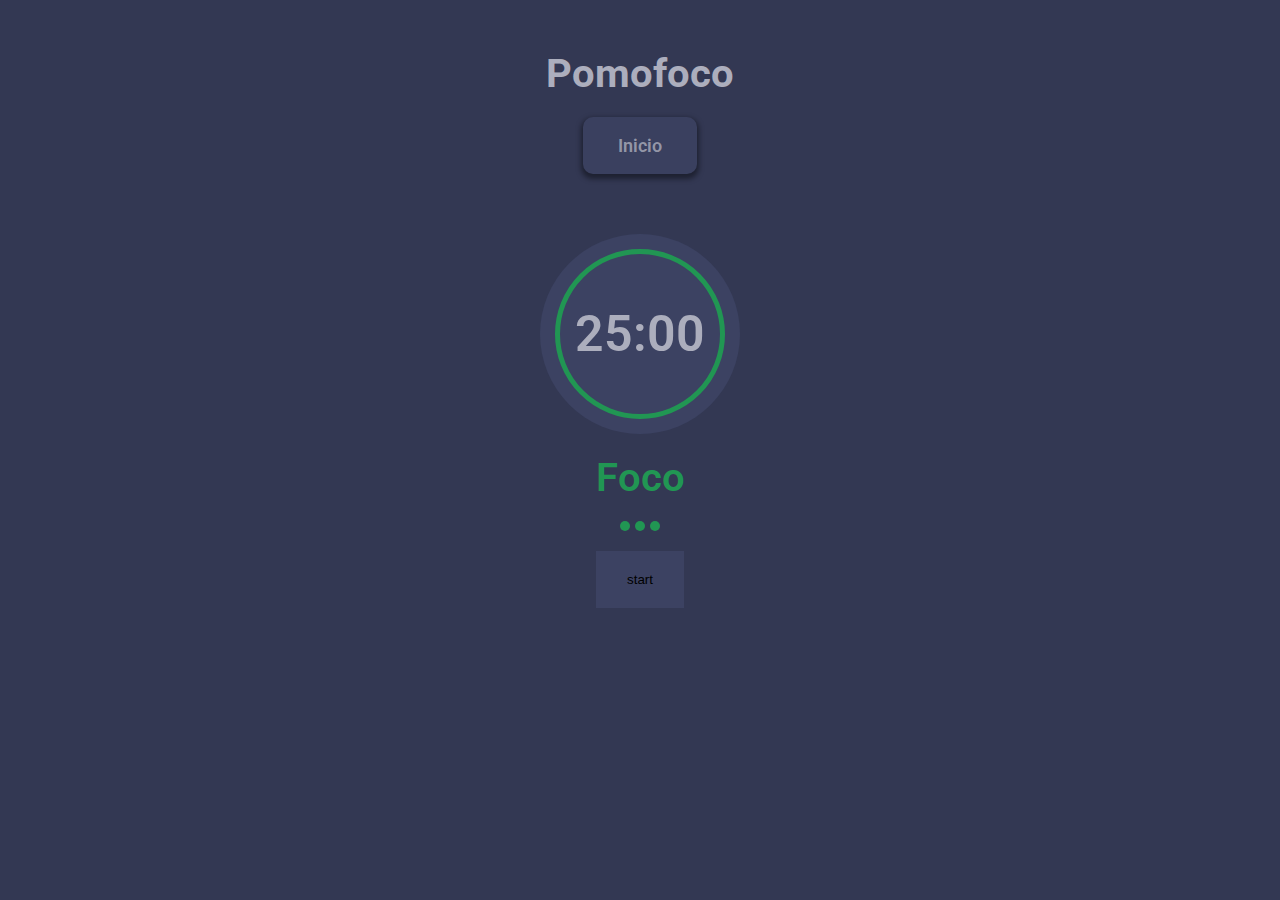
==== pomodoro.html @ 69a019d3 "feat: criado funções e estilização para atribuir, contar e manipular sessões do pomodoro" ====
<!DOCTYPE html>
<html lang="pt-BR">
  <head>
    <meta charset="UTF-8" />
    <meta http-equiv="X-UA-Compatible" content="IE=edge" />
    <meta name="viewport" content="width=device-width, initial-scale=1.0" />
    <title>Pomodoro Web - Melhore seu foco!</title>
    <link rel="stylesheet" href="./css/style.css" />
    <link rel="stylesheet" href="./css/pomodoro.css" />
  </head>
  <body>
    <nav>
      <div class="wrapper">
        <header>
          <h1>Pomofoco</h1>
          <ul>
            <li><a href="./index.html">Inicio</a></li>
          </ul>
        </header>
      </div>
    </nav>
    <section id="pomo">
      <div class="wrapper">
        <div class="pomocontent">
          <div class="mostrador">
            <div class="mostrador-content">
              <span id="mostrador_time">25:00</span>
            </div>
          </div>
          <h2 id="titulo_mostrador" class=""></h2>
          <div id="sessoes_pomo" class="sessoes"></div>
          <button id="btn_acao" class="btn-acao">start</button>
        </div>
      </div>
    </section>
    <script src="./js/pomodoro.js"></script>
  </body>
</html>
---- css/style.css ----
@import url('https://fonts.googleapis.com/css2?family=Roboto&display=swap');

* {
  padding: 0;
  margin: 0;
  box-sizing: border-box;
}

:root {
  font-size: 62.5%;
  --primary-color: #333853;
  --secondary-color: #3c4262;
  --text-color: #acaebd;
  --green-color: #219653;
  --yellow-color: #f2c94c;
  --font-fam-rob: 'Roboto', sans-serif;
}

html,
body {
  width: 100%;
  height: 100%;
}

body {
  font-size: 1.6rem;
  background-color: var(--primary-color);
  font-family: var(--font-fam-rob);

  overflow: overlay;
}

.wrapper {
  width: min(50rem, 100%);
  margin-left: auto;
  margin-right: auto;

  padding-inline: 2.4rem;
}

nav {
  padding-block: 5rem;
  display: flex;
}

header {
  width: 100%;
  display: flex;
  flex-direction: column;
  align-items: center;
  justify-content: center;
  gap: 1rem;
}

nav h1 {
  font-size: 4rem;
  text-align: center;
  /* filter: brightness(2); */

  color: var(--text-color);
}
---- css/pomodoro.css ----
header ul {
  list-style: none;
  padding-block: 1rem;
}

header ul li {
  border-radius: 10px;
  background-color: var(--secondary-color);

  -webkit-box-shadow: 0px 3px 5px 2px rgba(0, 0, 0, 0.8);
  box-shadow: 0px 3px 5px 2px rgba(0, 0, 0, 0.5);

  opacity: 0.8;
}

header ul li a {
  padding-block: 1.8rem;
  padding-inline: 3.5rem;
  display: block;

  font-size: 1.8rem;
  font-weight: 600;
  text-decoration: none;
  color: var(--text-color);
}

#pomo .pomocontent {
  display: flex;
  flex-direction: column;
  gap: 1rem;
  align-items: center;
  justify-content: center;
}

#pomo .mostrador {
  width: 20rem;
  height: 20rem;
  display: flex;
  align-items: center;
  justify-content: center;
  background-color: var(--secondary-color);

  border-radius: 50%;
  border: 1px solid transparent;
}

#pomo .mostrador .mostrador-content {
  width: 17rem;
  height: 17rem;

  display: flex;
  align-items: center;
  justify-content: center;

  background-color: var(--secondary-color);
  border: 0.5rem solid var(--secondary-color);
  border-radius: 50%;

  transition: border 0.5s;
}

#pomo .mostrador .mostrador-content span {
  font-size: 5rem;
  font-weight: 600;
  color: var(--text-color);
}

#pomo .mostrador .mostrador-content.mostrador-color-green {
  border: 0.5rem solid var(--green-color);
}
#pomo .mostrador .mostrador-content.mostrador-color-yellow {
  border: 0.5rem solid var(--yellow-color);
}

#pomo .pomocontent h2 {
  padding-top: 1rem;
  font-size: 4rem;
  font-weight: 600;
  color: var(--secondary-color);
}

#pomo .pomocontent h2.focoactive {
  color: var(--green-color);
}
#pomo .pomocontent h2.pausaactive {
  color: var(--yellow-color);
}

#pomo .sessoes {
  padding-block: 1rem;
  display: flex;
  flex-direction: row;
  justify-content: center;
  align-items: center;
  gap: 0.5rem;
}
#pomo .sessoes span {
  width: 1rem;
  height: 1rem;
  background-color: var(--secondary-color);
  border: 1px solid transparent;
  border-radius: 50%;
}

#pomo .sessoes span.activefoco {
  background-color: var(--green-color);
}
#pomo .sessoes span.activepausa {
  background-color: var(--yellow-color);
}

#pomo .btn-acao {
  padding-block: 2rem;
  padding-inline: 3rem;
  background-color: var(--secondary-color);
  border: 1px solid transparent;
}
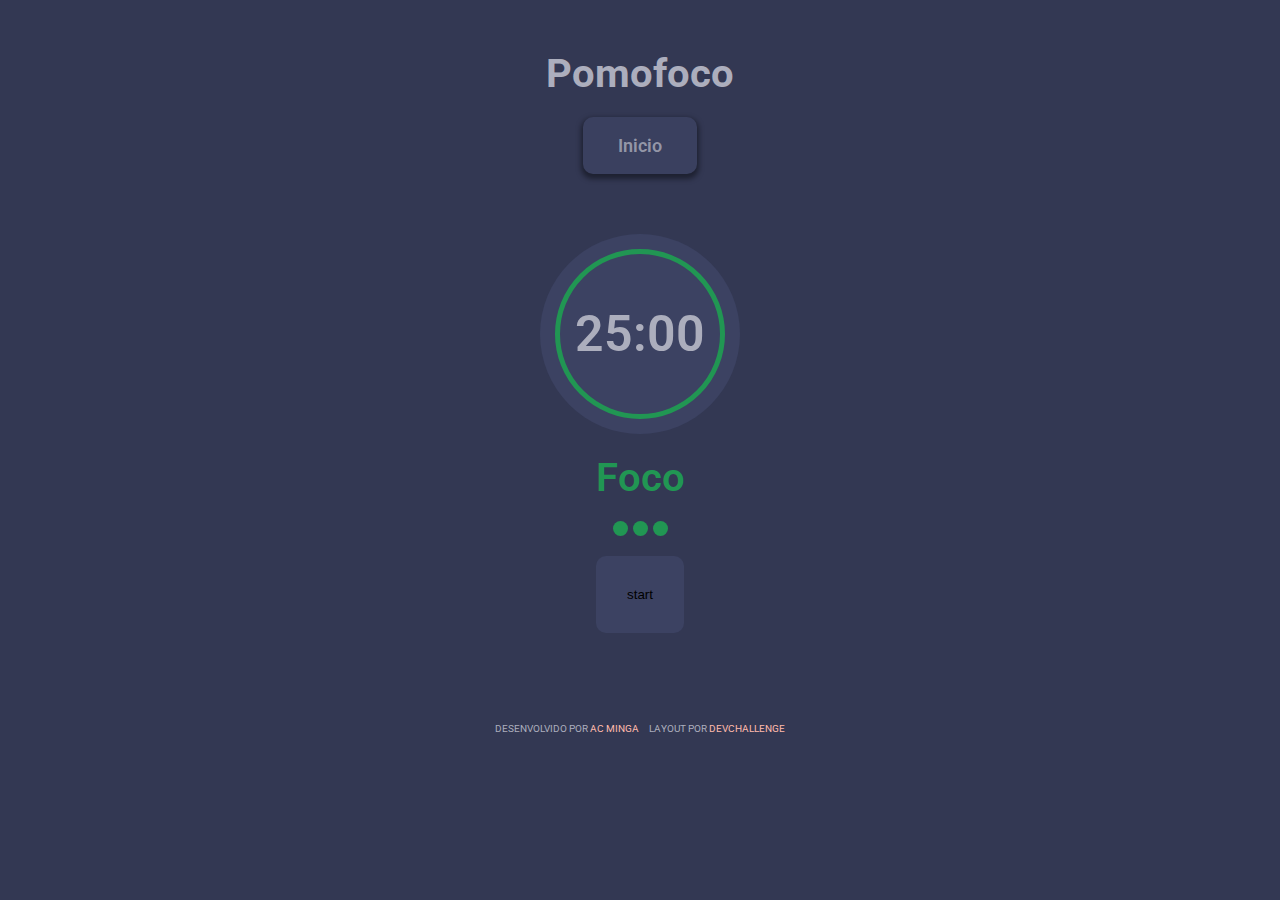
==== commit 43db8984: "style: criado footer e estilizado" ====
--- a/pomodoro.html
+++ b/pomodoro.html
@@ -33,6 +33,24 @@
         </div>
       </div>
     </section>
+    <footer>
+      <div class="wrapper">
+        <div class="content">
+          <p>
+            Desenvolvido por
+            <a target="_blank" href="https://github.com/carlosaant">Ac Minga</a>
+          </p>
+          <p>
+            Layout por
+            <a
+              target="_blank"
+              href="https://www.devchallenge.com.br/challenges/5efaa4faa9fcd44066b1b923/details"
+              >Devchallenge</a
+            >
+          </p>
+        </div>
+      </div>
+    </footer>
     <script src="./js/pomodoro.js"></script>
   </body>
 </html>
--- a/css/style.css
+++ b/css/style.css
@@ -10,6 +10,7 @@
   font-size: 62.5%;
   --primary-color: #333853;
   --secondary-color: #3c4262;
+  --link-color: #ffbbac;
   --text-color: #acaebd;
   --green-color: #219653;
   --yellow-color: #f2c94c;
@@ -59,3 +60,26 @@
 
   color: var(--text-color);
 }
+
+footer {
+  padding-top: 1rem;
+}
+
+footer .content {
+  padding-block: 3rem;
+  display: flex;
+  align-content: center;
+  justify-content: center;
+  gap: 1rem;
+}
+
+footer .content p {
+  text-transform: uppercase;
+  font-size: 1rem;
+  color: var(--text-color);
+}
+
+footer .content a {
+  text-decoration: none;
+  color: var(--link-color);
+}
--- a/css/pomodoro.css
+++ b/css/pomodoro.css
@@ -30,6 +30,7 @@
   gap: 1rem;
   align-items: center;
   justify-content: center;
+  padding-bottom: 5rem;
 }
 
 #pomo .mostrador {
@@ -95,8 +96,8 @@
   gap: 0.5rem;
 }
 #pomo .sessoes span {
-  width: 1rem;
-  height: 1rem;
+  width: 1.5rem;
+  height: 1.5rem;
   background-color: var(--secondary-color);
   border: 1px solid transparent;
   border-radius: 50%;
@@ -110,8 +111,13 @@
 }
 
 #pomo .btn-acao {
-  padding-block: 2rem;
+  padding-block: 3rem;
   padding-inline: 3rem;
   background-color: var(--secondary-color);
   border: 1px solid transparent;
+  border-radius: 10px;
 }
+
+#pomo .btn-acao:hover {
+  background-color: antiquewhite;
+}
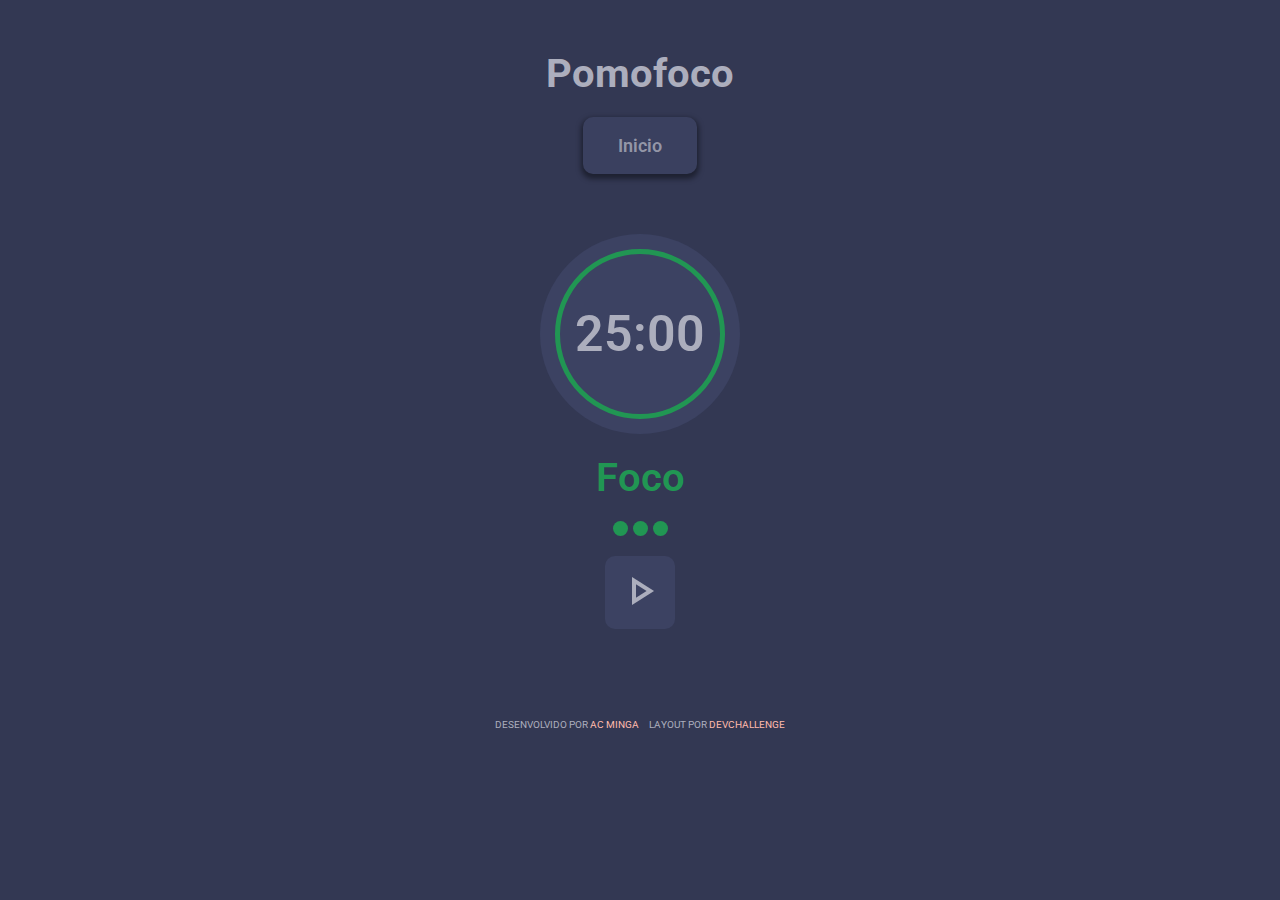
==== commit 8a00f2cb: "feat/style: adicionado imagens botao acao, criado funçao js para alterar" ====
--- a/pomodoro.html
+++ b/pomodoro.html
@@ -29,7 +29,9 @@
           </div>
           <h2 id="titulo_mostrador" class=""></h2>
           <div id="sessoes_pomo" class="sessoes"></div>
-          <button id="btn_acao" class="btn-acao">start</button>
+          <button id="btn_acao" class="btn-acao">
+            <img src="./assets/play-media.png" alt="Botão de Ação" />
+          </button>
         </div>
       </div>
     </section>
--- a/css/pomodoro.css
+++ b/css/pomodoro.css
@@ -111,13 +111,20 @@
 }
 
 #pomo .btn-acao {
-  padding-block: 3rem;
-  padding-inline: 3rem;
+  padding-block: 1rem;
+  padding-inline: 1rem;
   background-color: var(--secondary-color);
   border: 1px solid transparent;
   border-radius: 10px;
+
+  transition: all 0.3s;
 }
 
 #pomo .btn-acao:hover {
-  background-color: antiquewhite;
+  transform: scale(1.1);
 }
+
+#pomo .btn-acao img {
+  width: 100%;
+  /* transform: scale(2); */
+}
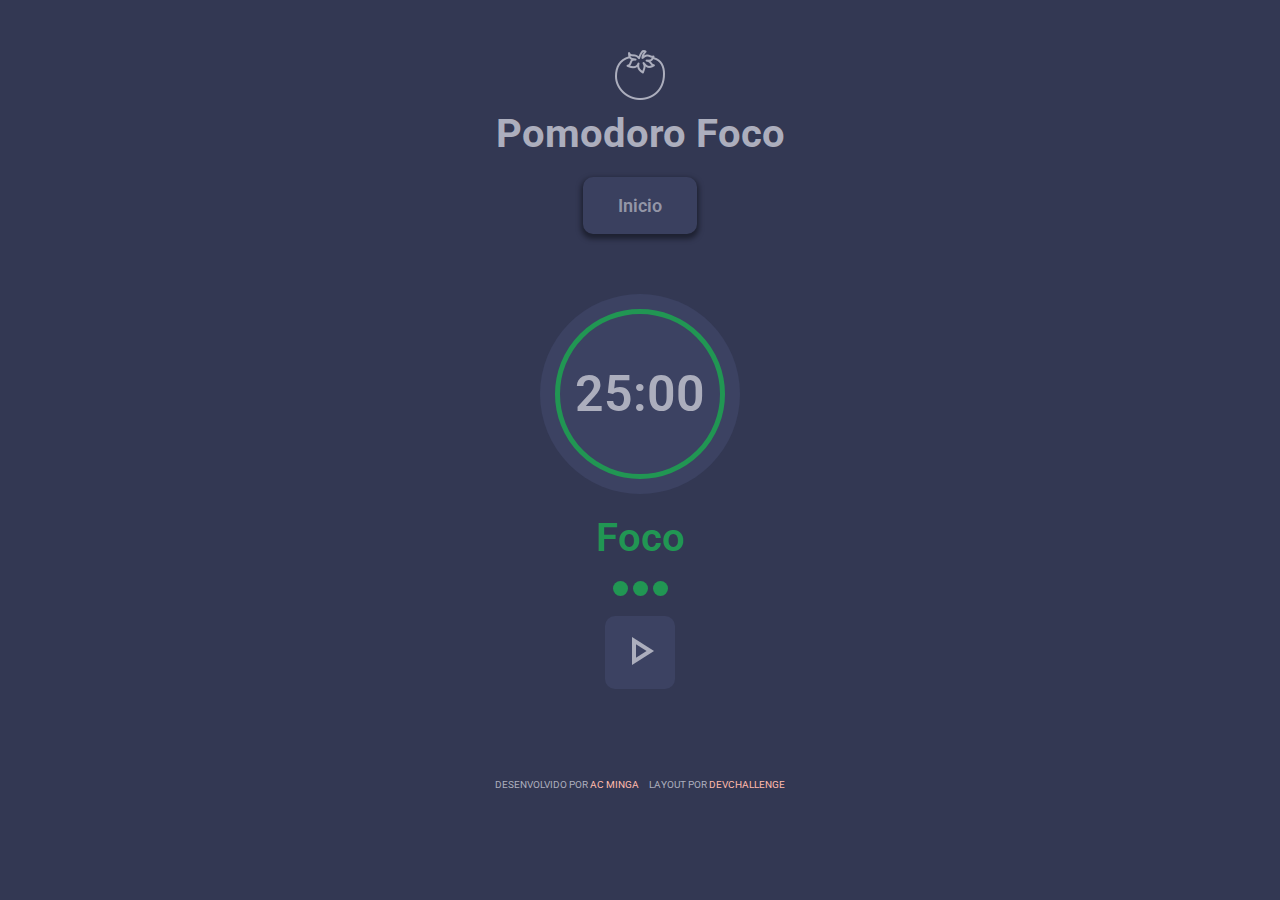
==== commit 15943f82: "style: adicionado icone pagina, e imagem logo header" ====
--- a/pomodoro.html
+++ b/pomodoro.html
@@ -5,6 +5,7 @@
     <meta http-equiv="X-UA-Compatible" content="IE=edge" />
     <meta name="viewport" content="width=device-width, initial-scale=1.0" />
     <title>Pomodoro Web - Melhore seu foco!</title>
+    <link rel="shortcut icon" href="./assets/pomo-flav.png" type="image/png" />
     <link rel="stylesheet" href="./css/style.css" />
     <link rel="stylesheet" href="./css/pomodoro.css" />
   </head>
@@ -12,7 +13,8 @@
     <nav>
       <div class="wrapper">
         <header>
-          <h1>Pomofoco</h1>
+          <img src="./assets/pomo-pomodoro.png" alt="Pomodoro Logo" />
+          <h1>Pomodoro Foco</h1>
           <ul>
             <li><a href="./index.html">Inicio</a></li>
           </ul>
@@ -24,7 +26,7 @@
         <div class="pomocontent">
           <div class="mostrador">
             <div class="mostrador-content">
-              <span id="mostrador_time">25:00</span>
+              <span id="mostrador_time"></span>
             </div>
           </div>
           <h2 id="titulo_mostrador" class=""></h2>
--- a/css/style.css
+++ b/css/style.css
@@ -52,6 +52,10 @@
   justify-content: center;
   gap: 1rem;
 }
+header img {
+  width: 5rem;
+  height: 5rem;
+}
 
 nav h1 {
   font-size: 4rem;
@@ -77,6 +81,7 @@
   text-transform: uppercase;
   font-size: 1rem;
   color: var(--text-color);
+  text-align: center;
 }
 
 footer .content a {
--- a/css/pomodoro.css
+++ b/css/pomodoro.css
@@ -22,6 +22,11 @@
   font-weight: 600;
   text-decoration: none;
   color: var(--text-color);
+
+  transition: padding 0.5s;
+}
+header ul li a:hover {
+  padding-inline: 3rem;
 }
 
 #pomo .pomocontent {
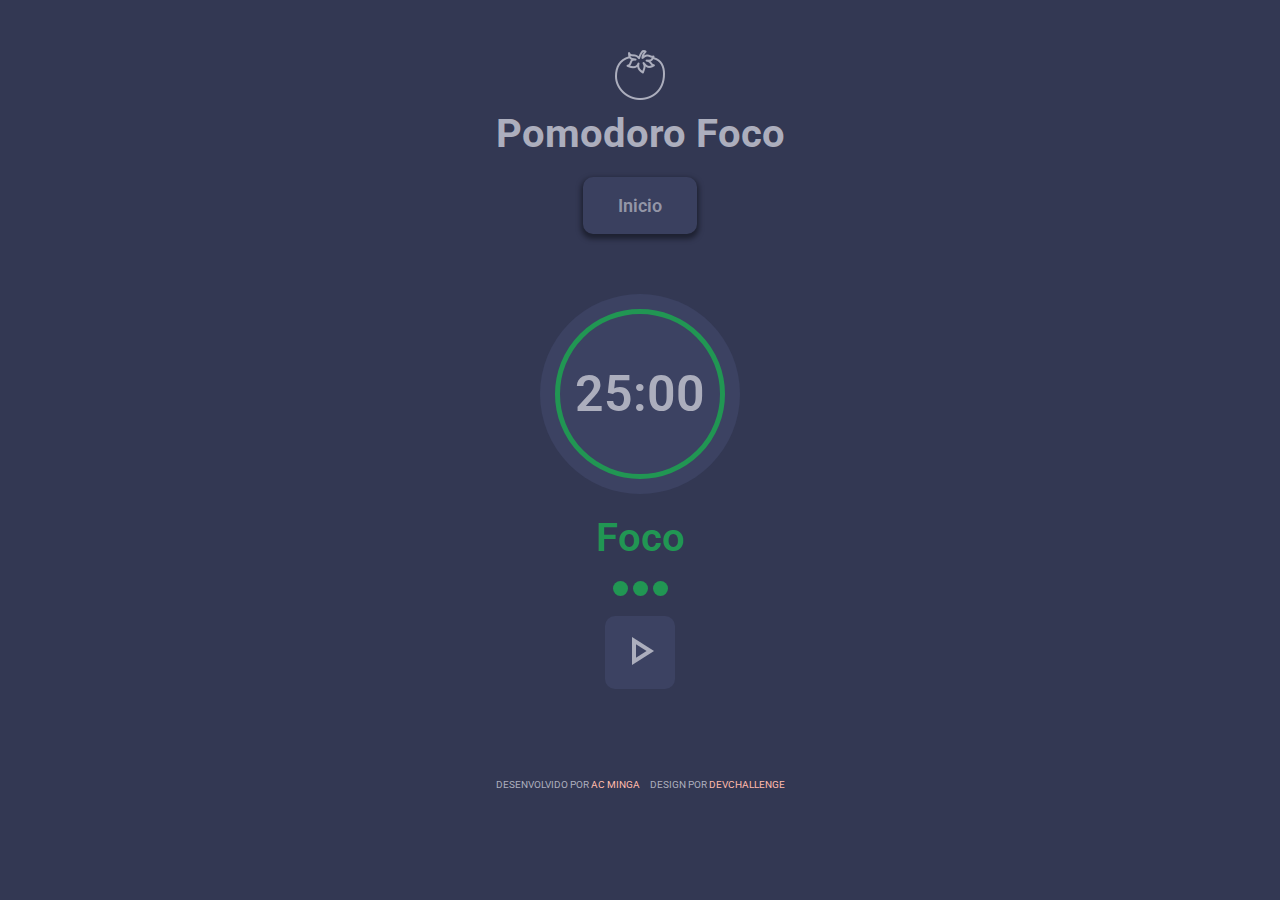
==== commit 0975d909: "Refact: Alterado texto no Footer" ====
--- a/pomodoro.html
+++ b/pomodoro.html
@@ -45,7 +45,7 @@
             <a target="_blank" href="https://github.com/carlosaant">Ac Minga</a>
           </p>
           <p>
-            Layout por
+            Design por
             <a
               target="_blank"
               href="https://www.devchallenge.com.br/challenges/5efaa4faa9fcd44066b1b923/details"
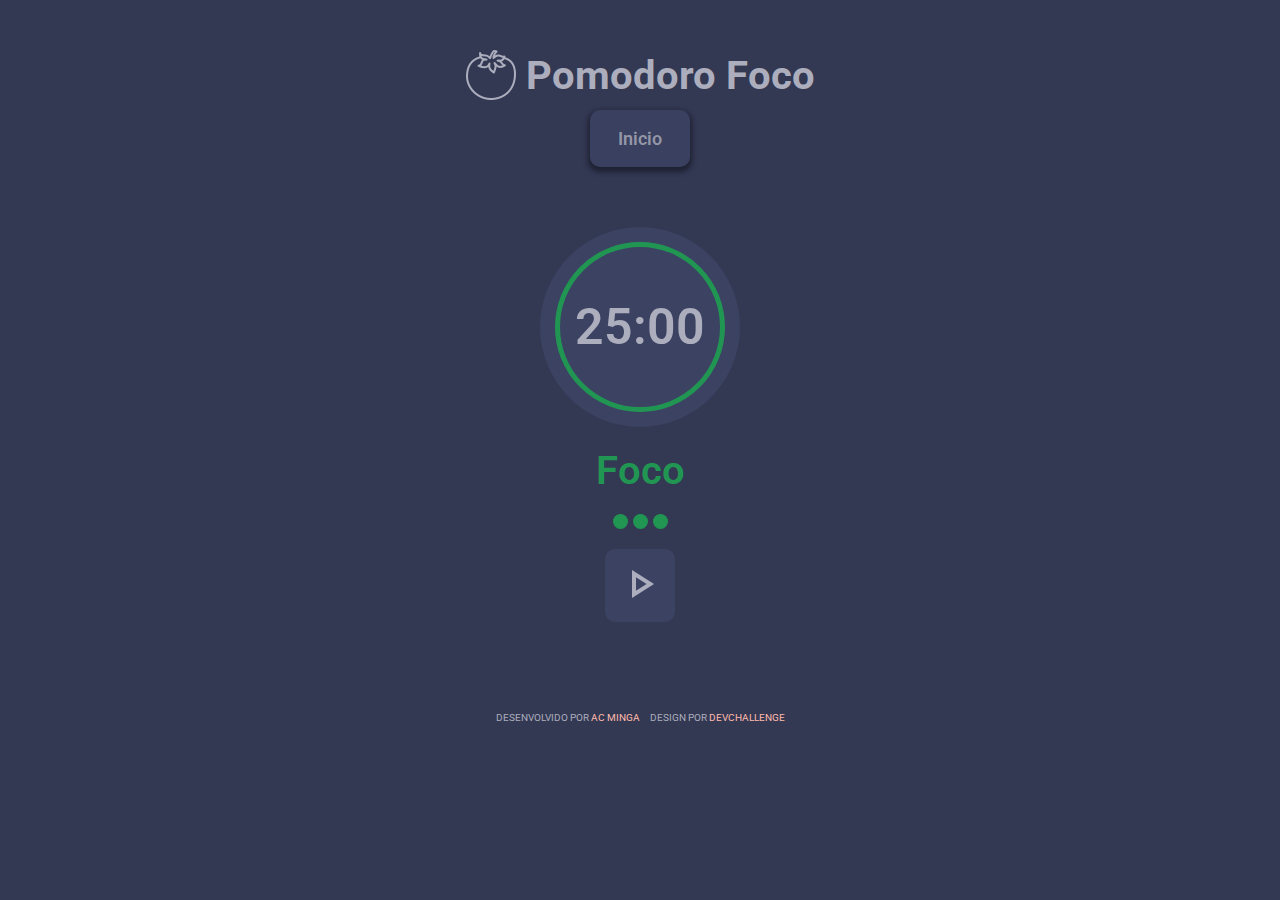
==== commit 2413c4d0: "style: header/nav estilizado versão desktop" ====
--- a/pomodoro.html
+++ b/pomodoro.html
@@ -15,10 +15,10 @@
         <header>
           <img src="./assets/pomo-pomodoro.png" alt="Pomodoro Logo" />
           <h1>Pomodoro Foco</h1>
-          <ul>
-            <li><a href="./index.html">Inicio</a></li>
-          </ul>
         </header>
+        <ul>
+          <li><a href="./index.html">Inicio</a></li>
+        </ul>
       </div>
     </nav>
     <section id="pomo">
--- a/css/style.css
+++ b/css/style.css
@@ -88,3 +88,24 @@
   text-decoration: none;
   color: var(--link-color);
 }
+
+/* =================================================MEDIA*/
+
+@media (min-width: 1024px) {
+  body {
+    overflow: auto;
+  }
+
+  header {
+    flex-direction: row;
+  }
+
+  .wrapper {
+    /* conforme figma, como se fosse o .content */
+    width: min(112rem, 100%);
+
+    display: flex;
+    justify-content: center;
+    align-items: center;
+  }
+}
--- a/css/pomodoro.css
+++ b/css/pomodoro.css
@@ -1,9 +1,13 @@
-header ul {
+.wrapper ul {
   list-style: none;
   padding-block: 1rem;
+  display: flex;
+  align-content: center;
+  justify-content: center;
 }
 
-header ul li {
+.wrapper ul li {
+  width: 10rem;
   border-radius: 10px;
   background-color: var(--secondary-color);
 
@@ -11,22 +15,22 @@
   box-shadow: 0px 3px 5px 2px rgba(0, 0, 0, 0.5);
 
   opacity: 0.8;
+
+  text-align: center;
+  transition: transform 0.5s;
+}
+.wrapper ul li:hover {
+  transform: scale(1.1);
 }
 
-header ul li a {
+.wrapper ul li a {
   padding-block: 1.8rem;
-  padding-inline: 3.5rem;
   display: block;
 
   font-size: 1.8rem;
   font-weight: 600;
   text-decoration: none;
   color: var(--text-color);
-
-  transition: padding 0.5s;
-}
-header ul li a:hover {
-  padding-inline: 3rem;
 }
 
 #pomo .pomocontent {
@@ -133,3 +137,11 @@
   width: 100%;
   /* transform: scale(2); */
 }
+
+/* ============================== MEDIA */
+
+@media (min-width: 1024px) {
+  nav .wrapper {
+    flex-direction: column;
+  }
+}
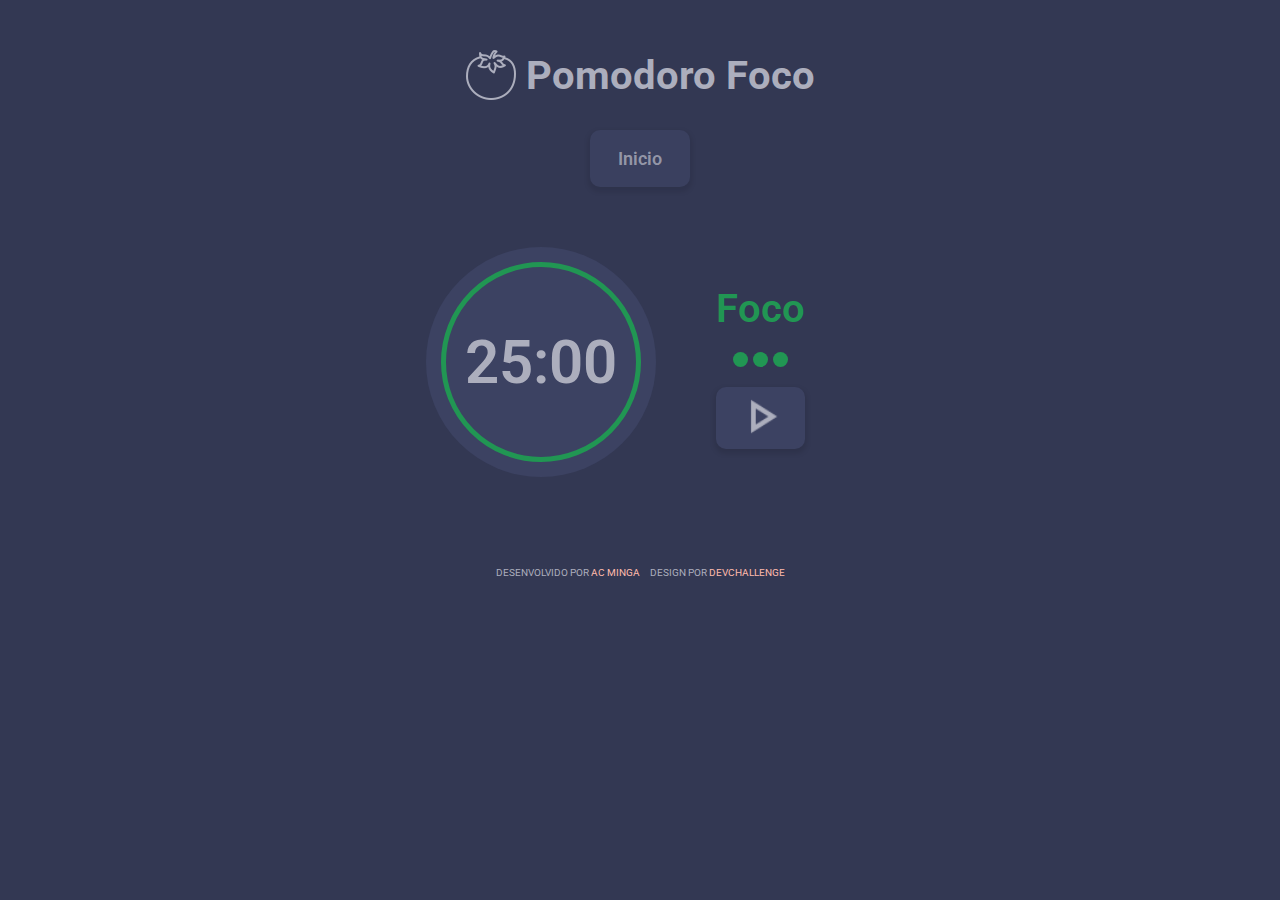
==== commit cc96b504: "style: Pomodoro versão desktop estilizado" ====
--- a/pomodoro.html
+++ b/pomodoro.html
@@ -29,11 +29,13 @@
               <span id="mostrador_time"></span>
             </div>
           </div>
-          <h2 id="titulo_mostrador" class=""></h2>
-          <div id="sessoes_pomo" class="sessoes"></div>
-          <button id="btn_acao" class="btn-acao">
-            <img src="./assets/play-media.png" alt="Botão de Ação" />
-          </button>
+          <div class="pomoelementos">
+            <h2 id="titulo_mostrador" class=""></h2>
+            <div id="sessoes_pomo" class="sessoes"></div>
+            <button id="btn_acao" class="btn-acao">
+              <img src="./assets/play-media.png" alt="Botão de Ação" />
+            </button>
+          </div>
         </div>
       </div>
     </section>
--- a/css/pomodoro.css
+++ b/css/pomodoro.css
@@ -11,8 +11,8 @@
   border-radius: 10px;
   background-color: var(--secondary-color);
 
-  -webkit-box-shadow: 0px 3px 5px 2px rgba(0, 0, 0, 0.8);
-  box-shadow: 0px 3px 5px 2px rgba(0, 0, 0, 0.5);
+  -webkit-box-shadow: 0px 3px 5px 2px rgba(0, 0, 0, 0.1);
+  box-shadow: 0px 3px 5px 2px rgba(0, 0, 0, 0.1);
 
   opacity: 0.8;
 
@@ -82,6 +82,14 @@
   border: 0.5rem solid var(--yellow-color);
 }
 
+#pomo .pomoelementos {
+  display: flex;
+  flex-direction: column;
+  align-content: center;
+  justify-content: center;
+  gap: 1rem;
+}
+
 #pomo .pomocontent h2 {
   padding-top: 1rem;
   font-size: 4rem;
@@ -120,11 +128,12 @@
 }
 
 #pomo .btn-acao {
-  padding-block: 1rem;
-  padding-inline: 1rem;
+  /* padding-block: 1rem; */
+  padding-inline: 1.5rem;
   background-color: var(--secondary-color);
   border: 1px solid transparent;
   border-radius: 10px;
+  box-shadow: 0px 3px 5px 2px rgba(0, 0, 0, 0.1);
 
   transition: all 0.3s;
 }
@@ -144,4 +153,28 @@
   nav .wrapper {
     flex-direction: column;
   }
+  nav .wrapper ul {
+    padding-top: 3rem;
+  }
+
+  #pomo .pomocontent {
+    flex-direction: row;
+    flex-wrap: wrap;
+  }
+
+  #pomo .mostrador {
+    width: 23rem;
+    height: 23rem;
+  }
+  #pomo .mostrador .mostrador-content {
+    width: 20rem;
+    height: 20rem;
+  }
+  #pomo .mostrador .mostrador-content span {
+    font-size: 6rem;
+  }
+
+  #pomo .pomoelementos {
+    padding-inline: 5rem;
+  }
 }
